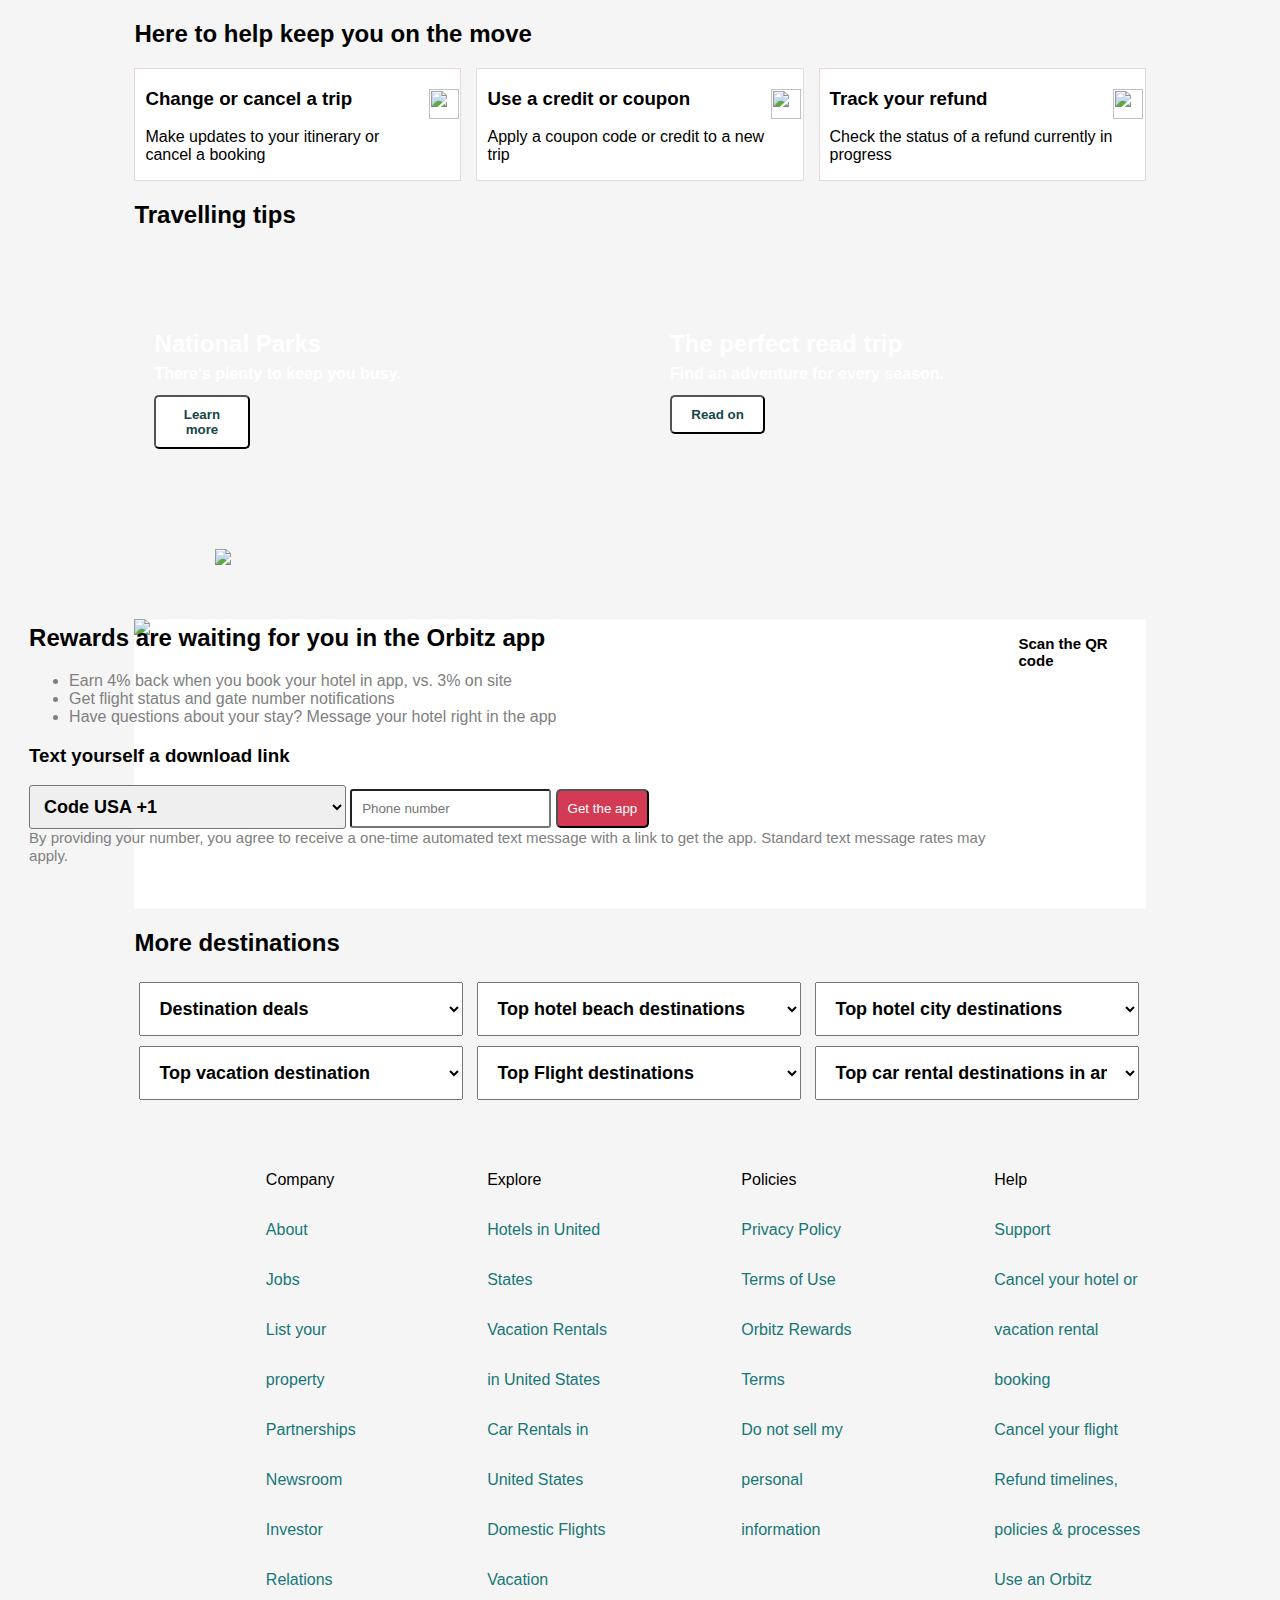
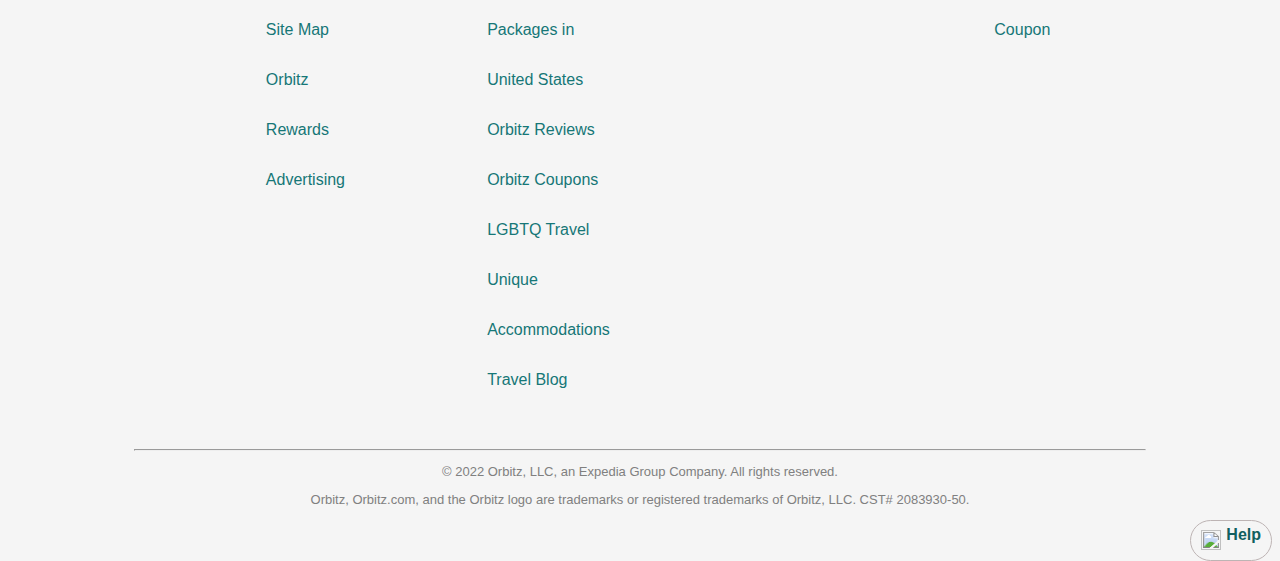
==== article.html @ 4781d6e9 "article and footer" ====
<!DOCTYPE html>
<html lang="en">
  <head>
    <meta charset="UTF-8" />
    <meta http-equiv="X-UA-Compatible" content="IE=edge" />
    <meta name="viewport" content="width=device-width, initial-scale=1.0" />
    <title>Artical</title>

    <style>
      body {
        background-color: whitesmoke;
        font-family: "Segoe UI", Tahoma, Geneva, Verdana, sans-serif;
      }

      #container {
        width: 80%;
        margin: auto;
      }
      #art {
        display: flex;
        gap: 15px;
      }
      .change {
        background-color: white;
        border: 1px solid rgb(230, 217, 217);
        width: 34%;
        cursor: pointer;
        display: flex;
        padding-left: 10px;
      }

      .image {
        height: 30px;
        width: 30px;
        margin-top: 20px;
      }
      .lake {
        width: 50%;
        background-image: url("https://forever.travel-assets.com/flex/flexmanager/images/2021/11/18/ORB_Blog_NationalParks_imgB_1199x399_20211117.jpg");
        height: 250px;
        margin-top: 1%;
        background-size: cover;
      }
      .road {
        width: 50%;
        background-image: url("https://forever.travel-assets.com/flex/flexmanager/images/2021/11/18/ORB_Blog_RoadTrips_imgB_1199x399_20211117.jpg");
        height: 250px;
        margin-top: 1%;
        background-size: cover;
      }

      #image_div {
        display: flex;
        gap: 20px;
        margin-top: -10px;
      }

      .left {
        width: 90%;
        height: 100%;
      }

      .image_front,
      h2 p {
        margin-left: 20px;
        margin-top: 90px;
        font-weight: bold;
        color: white;
        line-height: 10px;
      }

      #btn {
        width: 20%;
        padding: 10px;
        border-radius: 5px;
        background-color: white;
        color: rgb(22, 71, 71);
        font-weight: bold;
        cursor: pointer;
      }

      #reward {
        display: flex;
        margin-top: 50px;
        height: 290px;
        background-color: white;
        /* border: 1px solid gainsboro; */
        
      }

      .text {
        margin-left: -12%;
        margin-top: -15px;
        
      }

      ul > li {
        color: grey;
      }

      .country_code{
        color: black;
        font-size: 15px;
        font-weight: 100;
      }

      #get_app {
        padding: 10px;
        background-color: rgb(211, 59, 85);
        color: white;
        border-radius: 5px;
        cursor: pointer;
        
      }
      .Qr_code > img {
        width: 150px;
        margin-top: 15px;
        margin-left: -10%;
       
      }
      h6 {
        font-weight: bold;
        margin-top: -3px;
        font-size: 15px;
       
      }
      #slct{
        padding: 10px;
        border-radius: 3px;
        font-family: 15px;

      }

      select > option{
        color: rgb(14, 77, 77);
        cursor: pointer;
        font-size: 12px;
        margin:10px ;

        
      }
      select{
        padding: 15px;
        width: 32%;
        font-weight: 600;
        cursor: pointer;
        font-size: 18px;
        
      }
      .more_destination > select{
        margin: 5px;
      }

      .Expedia{
        display: flex;
        font-weight: 500;
        gap: 13%;
        margin-top: 50px;
      }
      
      .company::first-line{
        color: black;
      }
      .company{
        color: rgb(22, 119, 119);
        cursor:pointer;
        line-height: 50px;
      }

     

      .footer{
        color: gray;
        font-size: 13px;
        text-align: center;
      }
      
      #help{
        display: flex;
        float: right;
        border: 0.1px solid rgb(189, 180, 180);
        padding: 10px;
        box-shadow:
       rgb(172, 164, 164) 2px 2px rgb(153, 146, 134);
        border-radius: 30px;
        color: rgb(16, 95, 95);
        font-weight: 600;
        cursor: pointer;
      }
       #help > div{
         margin-top: -5px;
         margin-left: 5px;
       }

      @media only screen and (max-width: 600px) {
        #art {
        display: block;
        white-space:nowrap;
      
      }
       .change {
         width: 100%;
         margin-bottom: 10px;
         line-height: 10px;
       }
       .image {
        height: 20px;
        width: 20px;
        margin-top: 10px;
      }
      .left> p {
        font-size: small;
        color: rgb(82, 76, 76);
      }
      #image_div {
        display: block;
        margin-top: -20%;
      }

      .lake,.road {
        width: 105%;
        height: 400px;
       margin-top: -15%;
       
      }

    .image_front,
      h2 p {
    
        
      }
     #btn {
        width: 100px;
      
      }
      #add{
        display: none;
      }
      #add2{
        background-image: url("https://tpc.googlesyndication.com/simgad/15774825149029875339?");
        width: 85%;
        height: 250px;
        margin: 40px;
       
      }

      #reward {
        display: block;
        width: 100%;
        height: 470px; 
      }
       #reward_sec_img{
        width: 133%;
      }
      .text {
        margin-top: 8px;
        margin-left: 10px;
        font-size: small;
      }
      .text>h3{
        display: none;
      }
      #slct,input{
        display: none;
      }

      #get_app {
        width: 100%;
        font-weight: 600;
      }
      span{
        display: none;
      }

      .Qr_code {
       display: none;
      }

      select{
        display: block;
        width: 100%;
        border: transparent;
        justify-content: space-between;
        padding: 0.75rem 0.75rem;
        
      }

      .more_destination > select{
        margin: 10px;
      }

      .Expedia{
        display:-moz-grid-line;
      }

      
    }

  @media only screen and (min-width: 601px) {
      

  }
     
  @media only screen and (min-width: 768px) {

  }

     
    </style>
  </head>
  <body>
    <div id="container">
      <article>
        <h2>Here to help keep you on the move</h2>
        <div id="art">
          <div class="change">
            <div class="left">
              <h3>Change or cancel a trip</h3>
              <p>Make updates to your itinerary or cancel a booking</p>
            </div>

            <div class="right">
              <img
                class="image"
                src="https://cdn1.iconfinder.com/data/icons/social-messaging-ui-color/254000/51-512.png"
                alt=""
              />
            </div>
          </div>

          <div class="change">
            <div class="left">
              <h3>Use a credit or coupon</h3>
              <p>Apply a coupon code or credit to a new trip</p>
            </div>

            <div class="right">
              <img
                class="image"
                src="https://www.pngitem.com/pimgs/m/107-1070602_dollar-sign-icon-blue-png-for-kids-linked.png"
                alt=""
              />
            </div>
          </div>

          <div class="change">
            <div class="left">
              <h3>Track your refund</h3>
              <p>Check the status of a refund currently in progress</p>
            </div>

            <div class="right">
              <img
                class="image"
                src="https://encrypted-tbn0.gstatic.com/images?q=tbn:ANd9GcQklMU9x3BF0xOnAsAdz2Y8g6GwlCzNqnhDTQ&usqp=CAU"
                alt=""
              />
            </div>
          </div>
        </div>
      </article>

      <h2>Travelling tips</h2>
      <div id="image_div">
        <div class="lake">
          <div class="image_front">
            <h2>National Parks</h2>
            <p>There's plenty to keep you busy.</p>
            <button id="btn">Learn more</button>
          </div>
        </div>

        <div class="road">
          <div class="image_front">
            <h2>The perfect read trip</h2>
            <p>Find an adventure for every season.</p>
            <button id="btn">Read on</button>
          </div>
        </div>
      </div>

      <div id="add2">
        <img id="add"
          src="https://tpc.googlesyndication.com/simgad/8150374658278285205?"
          style="margin-top: 50px; margin-left: 8%; cursor: pointer"
        />
      </div>

      <div id="reward">
        <div id="reward_sec_img">
          <img 
            src="https://a.travel-assets.com/mad-service/footer/marquee/ORB_App_Footer_v1.jpg"
            style="width:75%;"
          />
        </div>

        <div class="text">
          <h2>Rewards are waiting for you in the Orbitz app</h2>
          <ul>
            <li>
              Earn 4% back when you book your hotel in app, vs. 3% on site
            </li>
            <li>Get flight status and gate number notifications</li>
            <li>
              Have questions about your stay? Message your hotel right in the
              app
            </li>
          </ul>

          <h3>Text yourself a download link</h3>
          <div>
            <select id="slct">
              <option class="country_code" >
                Code
                USA +1
              </option>
              <option class="country_code">India +91</option>
              <option class="country_code">Brazile +55</option>
              <option class="country_code">Canada +1</option>
              <option class="country_code">Nepal +977</option>
              <option class="country_code">Turkey +90</option>
            </select>
            <input type="text" placeholder="Phone number" style="padding: 10px; border-radius: 3px"/>
            <button id="get_app">Get the app</button>
          </div>

          <span style="font-size: 15px; color: grey;"
            >By providing your number, you agree to receive a one-time automated
            text message with a link to get the app. Standard text message rates
            may apply.</span
          >
        </div>

        <div class="Qr_code">
          <img
            src="https://a.travel-assets.com/mad-service/qr-code/portfolio_app_landing/qr_app_landing_footer_orbitz.png"
            alt=""
          />
          <h6>Scan the QR code</h6>
        </div>
      </div>

      <h2>More destinations</h2>
      <div class="more_destination">
        <select >
          <option >Destination deals</option>
          <option >Flights Under $200</option>
          <option >Orbitz Coupons</option>
          <option >Travel Deals</option>
          <option > Car Rental Deals</option>
          <option >Hostel Under $100</option>
          <option >All our Destinations</option>
       </select>

        <select >
          <option >Top hotel beach destinations</option>
         <option >Austin hotels</option>
          <option >Honolulu hotels</option>
          <option >Lahaina hotels</option>
          <option >Myrtle Beach hotels</option>
          <option >San Diego hotels</option>
          <option >Verginia Beach hotels</option>
       </select>

        <select >
          <option >Top hotel city destinations</option>
          <option >Austin hotels</option>
          <option >Chicago hotels</option>
          <option >Dallas hotels</option>
          <option > Denver hotels</option>
          <option >Houston hotels</option>
          <option >Phoenix hotels</option>
        </select>
      </div>

      <div class="more_destination">
        <select >
          <option >Top vacation destination</option>
          <option >Caribbean Vacations</option>
          <option >Hawaii Vacations</option>
          <option >Mexico Vacations</option>
          <option > Miami Vacations</option>
          <option > New York Vacations</option>
          <option >Florida Vacations</option>
       </select>

        <select >
          <option >Top Flight destinations</option>
         <option >Flights To Las Vegas</option>
          <option >Flights To New York</option>
          <option >Flights To Los Angeles</option>
          <option >Flights To Chicago</option>
          <option >Flights To San Diego</option>
          <option >Flights To Washington</option>
       </select>

        <select >
          <option >Top car rental destinations in america</option>
          <option >car rental in Atlana</option>
          <option >car rental in Bostan</option>
          <option >car rental in Chicago</option>
          <option >car rental in Dallas</option>
          <option >car rental in Miami</option>
          <option >car rental in Tampa</option>
        </select>
      </div>
      
      <div class="Expedia">
       <div>
        <img src="https://a.travel-assets.com/globalcontrols-service/content/f285fb631b0a976202ef57611c7050e9ef5ca51a/images/EG_Wordmark_blue_RGB.svg"  style="cursor: pointer;" alt="">
       </div>
       
       <div class="company"> 
        <div id="com">Company</div>
        <div>About</div>
        <div>Jobs</div>
        <div>List your property</div>
        <div>Partnerships</div>
        <div>Newsroom</div>
        <div>Investor Relations</div>
        <div>Site Map</div>
        <div>Orbitz Rewards</div>
        <div>Advertising</div>
       </div>
       
       <div class="company">    
         <div id="ex">Explore</div>
         <div>Hotels in United States</div>
         <div>Vacation Rentals in United States</div>
         <div>Car Rentals in United States</div>
         <div>Domestic Flights
        </div>
         <div>Vacation Packages in United States
        </div>
         <div>Orbitz Reviews</div>
         <div>Orbitz Coupons
        </div>
         <div>LGBTQ Travel</div>
         <div>Unique Accommodations</div>
         <div>Travel Blog</div>
      </div>
    
      <div class="company">
        <div id="policy">Policies</div>
        <div>Privacy Policy</div>
        <div>Terms of Use</div>
        <div>Orbitz Rewards Terms
        </div>
        <div>Do not sell my personal information
        </div>
      </div>
       
      <div class="company">
        <div id="hlp">Help</div>
        <div>Support</div>
        <div>Cancel your hotel or vacation rental booking</div>
        <div>Cancel your flight
        </div>
        <div>Refund timelines, policies & processes</div>
        <div>Use an Orbitz Coupon</div>
      </div>
       
    </div>
      <br>
      <br>
      
      <hr>
      <div>
        <p class="footer">© 2022 Orbitz, LLC, an Expedia Group Company. All rights reserved.</p>
        <p class="footer">Orbitz, Orbitz.com, and the Orbitz logo are trademarks or registered trademarks of Orbitz, LLC. CST# 2083930-50.</p>
      </div>

    </div>

    <div id="help">
      <img
          class="image"
          src="https://encrypted-tbn0.gstatic.com/images?q=tbn:ANd9GcQklMU9x3BF0xOnAsAdz2Y8g6GwlCzNqnhDTQ&usqp=CAU"
          alt="" style="margin-top: -1px; height: 20px; width: 20px;"
          />
          <div> Help</div>
         
    </div>
  </body>
</html>
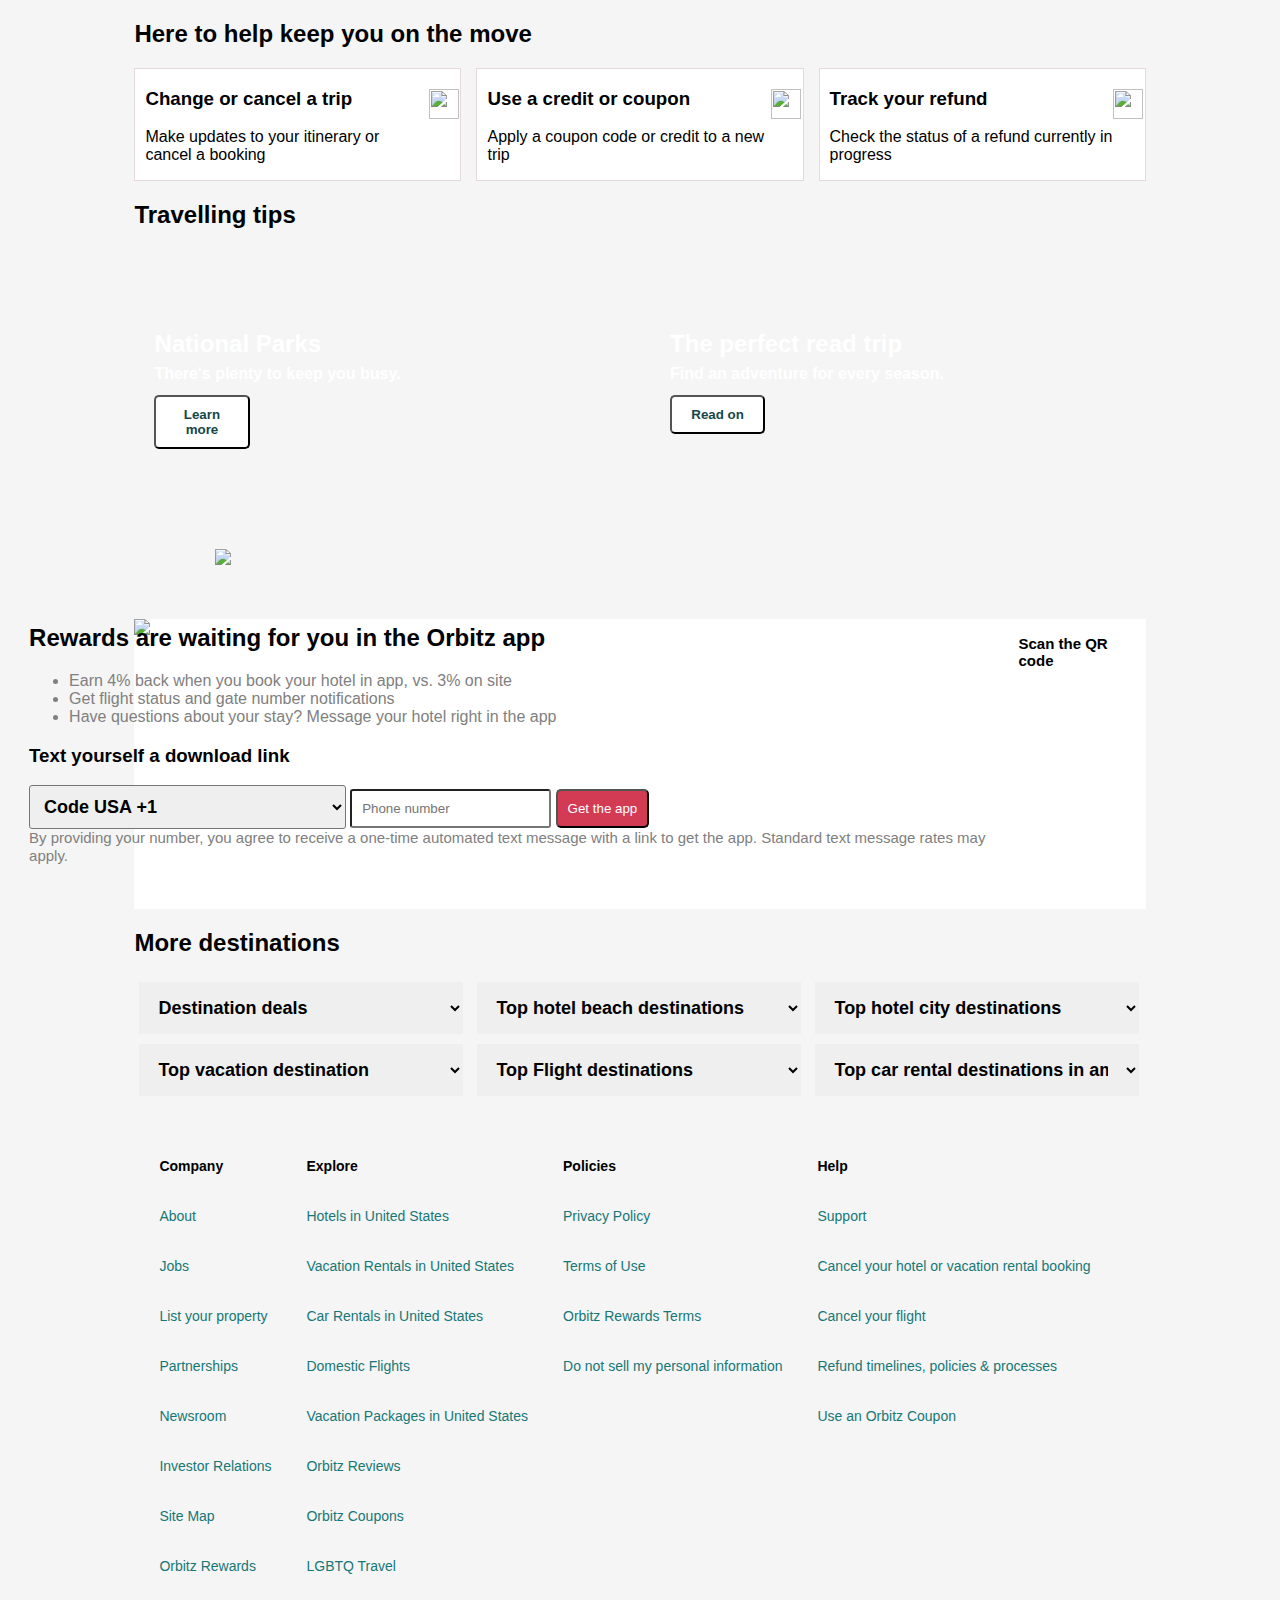
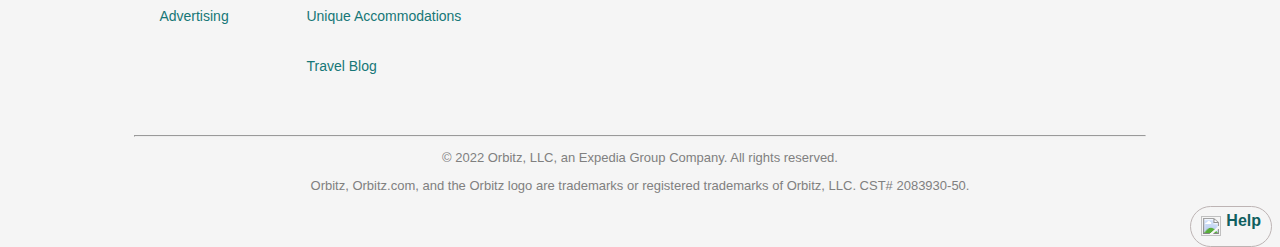
==== commit 5af043dd: "All pages uploaded." ====
--- a/article.html
+++ b/article.html
@@ -5,308 +5,7 @@
     <meta http-equiv="X-UA-Compatible" content="IE=edge" />
     <meta name="viewport" content="width=device-width, initial-scale=1.0" />
     <title>Artical</title>
-
-    <style>
-      body {
-        background-color: whitesmoke;
-        font-family: "Segoe UI", Tahoma, Geneva, Verdana, sans-serif;
-      }
-
-      #container {
-        width: 80%;
-        margin: auto;
-      }
-      #art {
-        display: flex;
-        gap: 15px;
-      }
-      .change {
-        background-color: white;
-        border: 1px solid rgb(230, 217, 217);
-        width: 34%;
-        cursor: pointer;
-        display: flex;
-        padding-left: 10px;
-      }
-
-      .image {
-        height: 30px;
-        width: 30px;
-        margin-top: 20px;
-      }
-      .lake {
-        width: 50%;
-        background-image: url("https://forever.travel-assets.com/flex/flexmanager/images/2021/11/18/ORB_Blog_NationalParks_imgB_1199x399_20211117.jpg");
-        height: 250px;
-        margin-top: 1%;
-        background-size: cover;
-      }
-      .road {
-        width: 50%;
-        background-image: url("https://forever.travel-assets.com/flex/flexmanager/images/2021/11/18/ORB_Blog_RoadTrips_imgB_1199x399_20211117.jpg");
-        height: 250px;
-        margin-top: 1%;
-        background-size: cover;
-      }
-
-      #image_div {
-        display: flex;
-        gap: 20px;
-        margin-top: -10px;
-      }
-
-      .left {
-        width: 90%;
-        height: 100%;
-      }
-
-      .image_front,
-      h2 p {
-        margin-left: 20px;
-        margin-top: 90px;
-        font-weight: bold;
-        color: white;
-        line-height: 10px;
-      }
-
-      #btn {
-        width: 20%;
-        padding: 10px;
-        border-radius: 5px;
-        background-color: white;
-        color: rgb(22, 71, 71);
-        font-weight: bold;
-        cursor: pointer;
-      }
-
-      #reward {
-        display: flex;
-        margin-top: 50px;
-        height: 290px;
-        background-color: white;
-        /* border: 1px solid gainsboro; */
-        
-      }
-
-      .text {
-        margin-left: -12%;
-        margin-top: -15px;
-        
-      }
-
-      ul > li {
-        color: grey;
-      }
-
-      .country_code{
-        color: black;
-        font-size: 15px;
-        font-weight: 100;
-      }
-
-      #get_app {
-        padding: 10px;
-        background-color: rgb(211, 59, 85);
-        color: white;
-        border-radius: 5px;
-        cursor: pointer;
-        
-      }
-      .Qr_code > img {
-        width: 150px;
-        margin-top: 15px;
-        margin-left: -10%;
-       
-      }
-      h6 {
-        font-weight: bold;
-        margin-top: -3px;
-        font-size: 15px;
-       
-      }
-      #slct{
-        padding: 10px;
-        border-radius: 3px;
-        font-family: 15px;
-
-      }
-
-      select > option{
-        color: rgb(14, 77, 77);
-        cursor: pointer;
-        font-size: 12px;
-        margin:10px ;
-
-        
-      }
-      select{
-        padding: 15px;
-        width: 32%;
-        font-weight: 600;
-        cursor: pointer;
-        font-size: 18px;
-        
-      }
-      .more_destination > select{
-        margin: 5px;
-      }
-
-      .Expedia{
-        display: flex;
-        font-weight: 500;
-        gap: 13%;
-        margin-top: 50px;
-      }
-      
-      .company::first-line{
-        color: black;
-      }
-      .company{
-        color: rgb(22, 119, 119);
-        cursor:pointer;
-        line-height: 50px;
-      }
-
-     
-
-      .footer{
-        color: gray;
-        font-size: 13px;
-        text-align: center;
-      }
-      
-      #help{
-        display: flex;
-        float: right;
-        border: 0.1px solid rgb(189, 180, 180);
-        padding: 10px;
-        box-shadow:
-       rgb(172, 164, 164) 2px 2px rgb(153, 146, 134);
-        border-radius: 30px;
-        color: rgb(16, 95, 95);
-        font-weight: 600;
-        cursor: pointer;
-      }
-       #help > div{
-         margin-top: -5px;
-         margin-left: 5px;
-       }
-
-      @media only screen and (max-width: 600px) {
-        #art {
-        display: block;
-        white-space:nowrap;
-      
-      }
-       .change {
-         width: 100%;
-         margin-bottom: 10px;
-         line-height: 10px;
-       }
-       .image {
-        height: 20px;
-        width: 20px;
-        margin-top: 10px;
-      }
-      .left> p {
-        font-size: small;
-        color: rgb(82, 76, 76);
-      }
-      #image_div {
-        display: block;
-        margin-top: -20%;
-      }
-
-      .lake,.road {
-        width: 105%;
-        height: 400px;
-       margin-top: -15%;
-       
-      }
-
-    .image_front,
-      h2 p {
-    
-        
-      }
-     #btn {
-        width: 100px;
-      
-      }
-      #add{
-        display: none;
-      }
-      #add2{
-        background-image: url("https://tpc.googlesyndication.com/simgad/15774825149029875339?");
-        width: 85%;
-        height: 250px;
-        margin: 40px;
-       
-      }
-
-      #reward {
-        display: block;
-        width: 100%;
-        height: 470px; 
-      }
-       #reward_sec_img{
-        width: 133%;
-      }
-      .text {
-        margin-top: 8px;
-        margin-left: 10px;
-        font-size: small;
-      }
-      .text>h3{
-        display: none;
-      }
-      #slct,input{
-        display: none;
-      }
-
-      #get_app {
-        width: 100%;
-        font-weight: 600;
-      }
-      span{
-        display: none;
-      }
-
-      .Qr_code {
-       display: none;
-      }
-
-      select{
-        display: block;
-        width: 100%;
-        border: transparent;
-        justify-content: space-between;
-        padding: 0.75rem 0.75rem;
-        
-      }
-
-      .more_destination > select{
-        margin: 10px;
-      }
-
-      .Expedia{
-        display:-moz-grid-line;
-      }
-
-      
-    }
-
-  @media only screen and (min-width: 601px) {
-      
-
-  }
-     
-  @media only screen and (min-width: 768px) {
-
-  }
-
-     
-    </style>
+    <link rel="stylesheet" href="./styles/article.css">
   </head>
   <body>
     <div id="container">
@@ -505,11 +204,13 @@
         </select>
       </div>
       
-      <div class="Expedia">
-       <div>
+      <div id="footerSection_div">
+       <div class="expediaImg">
         <img src="https://a.travel-assets.com/globalcontrols-service/content/f285fb631b0a976202ef57611c7050e9ef5ca51a/images/EG_Wordmark_blue_RGB.svg"  style="cursor: pointer;" alt="">
        </div>
        
+       <div class="Expedia">
+
        <div class="company"> 
         <div id="com">Company</div>
         <div>About</div>
@@ -559,7 +260,7 @@
         <div>Refund timelines, policies & processes</div>
         <div>Use an Orbitz Coupon</div>
       </div>
-       
+    </div>
     </div>
       <br>
       <br>
@@ -578,8 +279,7 @@
           src="https://encrypted-tbn0.gstatic.com/images?q=tbn:ANd9GcQklMU9x3BF0xOnAsAdz2Y8g6GwlCzNqnhDTQ&usqp=CAU"
           alt="" style="margin-top: -1px; height: 20px; width: 20px;"
           />
-          <div> Help</div>
-         
+          <div> Help</div>    
     </div>
   </body>
 </html>
--- a/styles/article.css
+++ b/styles/article.css
@@ -0,0 +1,446 @@
+body {
+    background-color: whitesmoke;
+    font-family: "Segoe UI", Tahoma, Geneva, Verdana, sans-serif;
+  }
+
+  #container {
+    width: 80%;
+    margin: auto;
+  }
+  #art {
+    display: flex;
+    gap: 15px;
+  }
+  .change {
+    background-color: white;
+    border: 1px solid rgb(230, 217, 217);
+    width: 34%;
+    cursor: pointer;
+    display: flex;
+    padding-left: 10px;
+  }
+
+  .image {
+    height: 30px;
+    width: 30px;
+    margin-top: 20px;
+  }
+  .lake {
+    width: 50%;
+    background-image: url("https://forever.travel-assets.com/flex/flexmanager/images/2021/11/18/ORB_Blog_NationalParks_imgB_1199x399_20211117.jpg");
+    height: 250px;
+    margin-top: 1%;
+    background-size: cover;
+  }
+  .road {
+    width: 50%;
+    background-image: url("https://forever.travel-assets.com/flex/flexmanager/images/2021/11/18/ORB_Blog_RoadTrips_imgB_1199x399_20211117.jpg");
+    height: 250px;
+    margin-top: 1%;
+    background-size: cover;
+  }
+
+  #image_div {
+    display: flex;
+    gap: 20px;
+    margin-top: -10px;
+  }
+
+  .left {
+    width: 90%;
+    height: 100%;
+  }
+
+  .image_front,
+  h2 p {
+    margin-left: 20px;
+    margin-top: 90px;
+    font-weight: bold;
+    color: white;
+    line-height: 10px;
+  }
+
+  #btn {
+    width: 20%;
+    padding: 10px;
+    border-radius: 5px;
+    background-color: white;
+    color: rgb(22, 71, 71);
+    font-weight: bold;
+    cursor: pointer;
+  }
+
+  #reward {
+    display: flex;
+    margin-top: 50px;
+    height: 290px;
+    background-color: white;
+    
+  }
+
+  .text {
+    margin-left: -12%;
+    margin-top: -15px;
+  }
+
+  ul > li {
+    color: grey;
+  }
+
+  .country_code{
+    color: black;
+    font-size: 15px;
+    font-weight: 100;
+  }
+
+  #get_app {
+    padding: 10px;
+    background-color: rgb(211, 59, 85);
+    color: white;
+    border-radius: 5px;
+    cursor: pointer;
+    
+  }
+  .Qr_code > img {
+    width: 150px;
+    margin-top: 15px;
+    margin-left: -10%;
+   
+  }
+  h6 {
+    font-weight: bold;
+    margin-top: -3px;
+    font-size: 15px;
+   
+  }
+  #slct{
+    padding: 10px;
+    border-radius: 3px;
+    font-family: 15px;
+
+  }
+
+  select > option{
+    color: rgb(14, 77, 77);
+    cursor: pointer;
+    font-size: 12px;
+    margin:10px ;
+  }
+
+  select{
+    padding: 15px;
+    width: 32%;
+    font-weight: 600;
+    cursor: pointer;
+    font-size: 18px;
+  }
+
+  .more_destination > select{
+    margin: 5px;
+    border:transparent;
+
+  }
+
+  #footerSection_div{
+    display: flex;
+   
+    margin-top: 4%;
+    gap: 0px;
+    /* border: 1px solid red; */
+  }
+  .expediaImg{
+    margin-top: 1%;
+
+  }
+
+  .Expedia{
+    display: flex;
+    gap: 10px;
+    /* margin-top: 0px; */
+  }
+  
+  .company::first-line{
+    color: black;
+    font-weight: 700;
+  }
+
+  .company{
+    color: rgb(22, 119, 119);
+    cursor:pointer;
+    line-height: 50px;
+    margin-left: 25px;
+    /* margin-top: -15px; */
+    font-size: 14px;
+    
+  }
+
+  .footer{
+    color: gray;
+    font-size: 13px;
+    text-align: center;
+  }
+  
+  #help{
+    display: flex;
+    float: right;
+    border: 0.1px solid rgb(189, 180, 180);
+    padding: 10px;
+    box-shadow:
+   rgb(172, 164, 164) 2px 2px rgb(153, 146, 134);
+    border-radius: 30px;
+    color: rgb(16, 95, 95);
+    font-weight: 600;
+    cursor: pointer;
+   
+  
+  }
+   #help > div{
+     margin-top: -5px;
+     margin-left: 5px;
+   }
+
+@media only screen and (max-width: 600px) {
+    #container {
+    width: 95%;
+    
+  }
+    #art {
+    display: block;
+    white-space:nowrap;
+  
+  }
+   
+  .change {
+     width: 100%;
+     margin-bottom: 10px;
+     line-height: 10px;
+  }
+
+  .image {
+    height: 20px;
+    width: 20px;
+    margin-top: 10px;
+  }
+
+  .left> p {
+    font-size: small;
+    color: rgb(82, 76, 76);
+  }
+
+  #image_div {
+    display: block;
+    margin-top: -10%;
+  }
+
+  .lake,.road {
+    width: 105%;
+    height: 400px;
+   margin-top: -15%;
+  }
+
+ #btn {
+    width: 100px;
+  }
+
+  #add{
+    display: none;
+  }
+
+  #add2{
+    background-image: url("https://tpc.googlesyndication.com/simgad/15774825149029875339?");
+    width: 85%;
+    height: 250px;
+    margin: 40px;
+   }
+
+  #reward {
+    display: block;
+    width: 100%;
+    height: 470px; 
+  }
+   #reward_sec_img{
+    width: 133%;
+  }
+  .text {
+    margin-top: 8px;
+    margin-left: 10px;
+    font-size: small;
+  }
+  .text>h3{
+    display: none;
+  }
+  #slct,input{
+    display: none;
+  }
+
+  #get_app {
+    width: 100%;
+    font-weight: 600;
+  }
+  span{
+    display: none;
+  }
+
+  .Qr_code {
+   display: none;
+  }
+
+  select{
+    display: block;
+    width: 100%;
+    border: transparent;
+    justify-content: space-between;
+    padding: 0.75rem 0.75rem;
+  }
+
+  .more_destination > select{
+    margin: 10px;
+  }
+  #footerSection_div{
+    display: block;
+    margin-top: 4%;
+    gap: 0px;
+    /* border: 1px solid red; */
+  }
+  .expediaImg{
+    margin-top: 1%;
+
+  }
+
+  .Expedia{
+    display: grid;
+    grid-template-columns: repeat(2,1fr);
+  }
+  
+  
+
+  .company{
+    line-height: 25px;
+    margin-top: 10px;
+  }
+   
+  .image_front>
+   h2 {
+    padding-top: 190px;
+  }
+}
+
+
+@media only screen and (min-width: 601px) and (max-width: 768px) {
+#container {
+    width: 95%;
+    
+  }
+  .change {
+     width: 100%;
+     margin-bottom: 5px;
+     line-height: 18px;
+   }
+   .image {
+    height: 15px;
+    width: 15px;
+    margin-top: 15px;
+  }
+  .left> p {
+    font-size: small;
+    color: rgb(82, 76, 76);
+  }
+
+  #image_div {
+    display: block;
+    margin-top: -10%;
+  }
+
+  .lake,.road {
+    width: 100%;
+    height: 300px;
+   margin-top: -8%;
+   
+  }
+  #add{
+    display: none;
+  }
+
+  #add2{
+    background-image: url("https://tpc.googlesyndication.com/simgad/6810560861527654904?");
+    width: 75%;
+    height: 65px;
+    margin: 40px;
+  }
+
+
+  #reward {
+    width: 100%;
+    border: 1px solid rgb(223, 210, 210);
+  }
+   #reward_sec_img > img{
+    width: 100%;
+    height:290px;
+  }
+  .text {
+    margin-top: 6px;
+  }
+
+  ul > li {
+    font-size: 14px;
+  }
+  .text>h3{
+    display: none;
+  }
+  #slct,input{
+    display: none;
+  }
+  #get_app {
+    border: transparent;
+    padding: 15px;
+  }
+
+  span{
+    display: none;
+  }
+
+  .Qr_code {
+   display: none;
+  }
+  
+  select{
+    display: block;
+    width: 100%;
+    border: transparent;
+    justify-content: space-between;
+    padding: 0.75rem 0.75rem;
+    
+  }
+
+  .more_destination > select{
+    margin: 10px;
+  }
+  #footerSection_div{
+    display: block;
+    margin-top: 4%;
+    gap: 0px;
+  }
+  .expediaImg{
+    margin-top: 1%;
+
+  }
+  .company{
+    line-height: 30px;
+    margin-top: 20px;
+
+  }
+
+  .Expedia{
+    display: grid;
+    grid-template-columns: repeat(2,1fr);
+  }
+  
+
+
+
+  .image_front>
+   h2 {
+    padding-top: 90px;
+  }
+}
+ 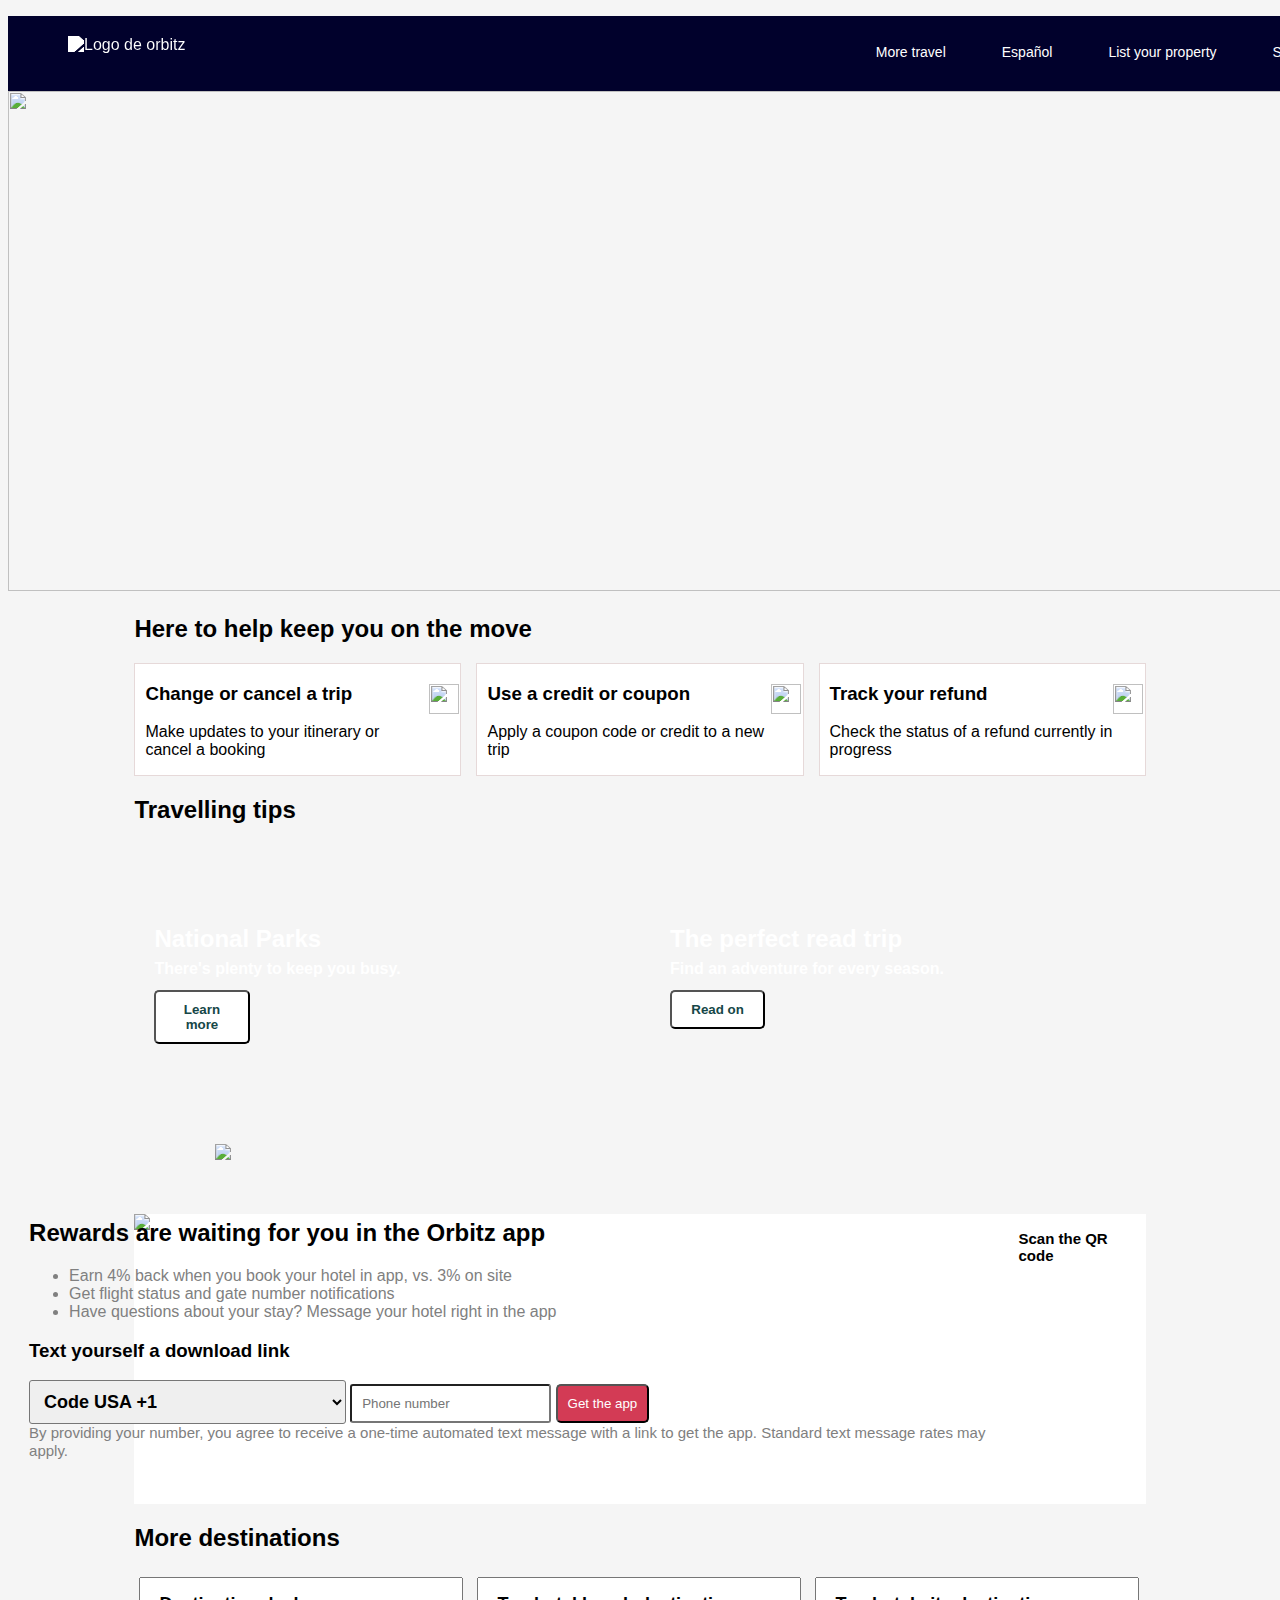
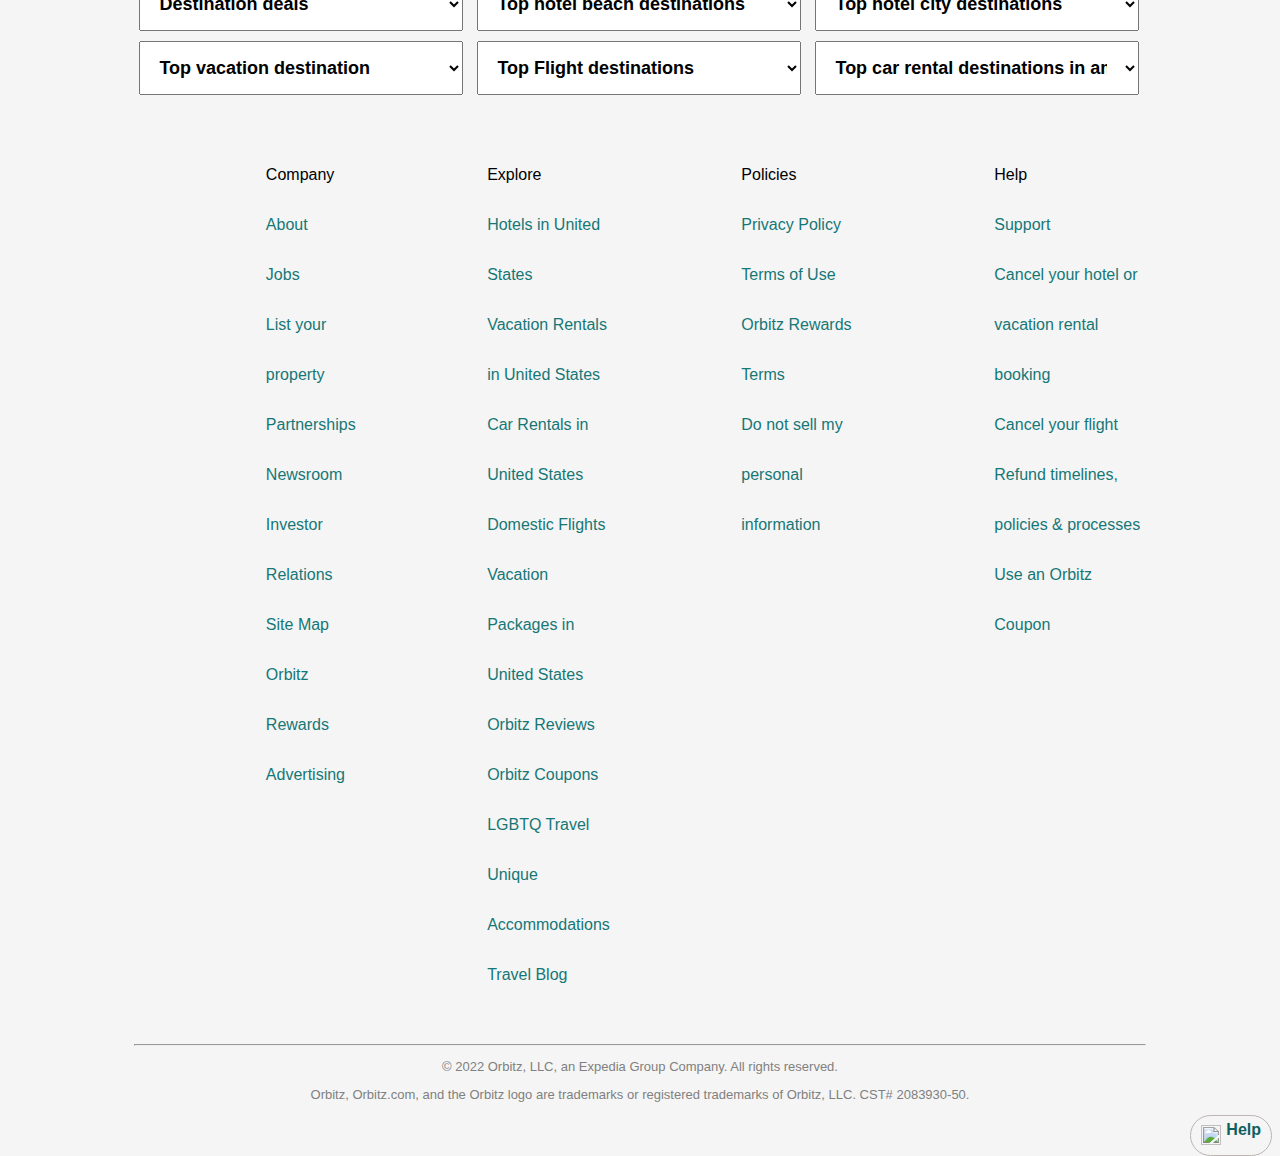
==== commit 8d3bb8a5: "Add files via upload" ====
--- a/article.html
+++ b/article.html
@@ -5,9 +5,362 @@
     <meta http-equiv="X-UA-Compatible" content="IE=edge" />
     <meta name="viewport" content="width=device-width, initial-scale=1.0" />
     <title>Artical</title>
-    <link rel="stylesheet" href="./styles/article.css">
+
+    <style>
+      body {
+        background-color: whitesmoke;
+        font-family: "Segoe UI", Tahoma, Geneva, Verdana, sans-serif;
+      }
+
+      #container {
+        width: 80%;
+        margin: auto;
+      }
+      #art {
+        display: flex;
+        gap: 15px;
+      }
+      .change {
+        background-color: white;
+        border: 1px solid rgb(230, 217, 217);
+        width: 34%;
+        cursor: pointer;
+        display: flex;
+        padding-left: 10px;
+      }
+
+      .image {
+        height: 30px;
+        width: 30px;
+        margin-top: 20px;
+      }
+      .lake {
+        width: 50%;
+        background-image: url("https://forever.travel-assets.com/flex/flexmanager/images/2021/11/18/ORB_Blog_NationalParks_imgB_1199x399_20211117.jpg");
+        height: 250px;
+        margin-top: 1%;
+        background-size: cover;
+      }
+      .road {
+        width: 50%;
+        background-image: url("https://forever.travel-assets.com/flex/flexmanager/images/2021/11/18/ORB_Blog_RoadTrips_imgB_1199x399_20211117.jpg");
+        height: 250px;
+        margin-top: 1%;
+        background-size: cover;
+      }
+
+      #image_div {
+        display: flex;
+        gap: 20px;
+        margin-top: -10px;
+      }
+
+      .left {
+        width: 90%;
+        height: 100%;
+      }
+
+      .image_front,
+      h2 p {
+        margin-left: 20px;
+        margin-top: 90px;
+        font-weight: bold;
+        color: white;
+        line-height: 10px;
+      }
+
+      #btn {
+        width: 20%;
+        padding: 10px;
+        border-radius: 5px;
+        background-color: white;
+        color: rgb(22, 71, 71);
+        font-weight: bold;
+        cursor: pointer;
+      }
+
+      #reward {
+        display: flex;
+        margin-top: 50px;
+        height: 290px;
+        background-color: white;
+        /* border: 1px solid gainsboro; */
+        
+      }
+
+      .text {
+        margin-left: -12%;
+        margin-top: -15px;
+        
+      }
+
+      ul > li {
+        color: grey;
+      }
+
+      .country_code{
+        color: black;
+        font-size: 15px;
+        font-weight: 100;
+      }
+
+      #get_app {
+        padding: 10px;
+        background-color: rgb(211, 59, 85);
+        color: white;
+        border-radius: 5px;
+        cursor: pointer;
+        
+      }
+      .Qr_code > img {
+        width: 150px;
+        margin-top: 15px;
+        margin-left: -10%;
+       
+      }
+      h6 {
+        font-weight: bold;
+        margin-top: -3px;
+        font-size: 15px;
+       
+      }
+      #slct{
+        padding: 10px;
+        border-radius: 3px;
+        font-family: 15px;
+
+      }
+
+      select > option{
+        color: rgb(14, 77, 77);
+        cursor: pointer;
+        font-size: 12px;
+        margin:10px ;
+
+        
+      }
+      select{
+        padding: 15px;
+        width: 32%;
+        font-weight: 600;
+        cursor: pointer;
+        font-size: 18px;
+        
+      }
+      .more_destination > select{
+        margin: 5px;
+      }
+
+      .Expedia{
+        display: flex;
+        font-weight: 500;
+        gap: 13%;
+        margin-top: 50px;
+      }
+      
+      .company::first-line{
+        color: black;
+      }
+      .company{
+        color: rgb(22, 119, 119);
+        cursor:pointer;
+        line-height: 50px;
+      }
+
+     
+
+      .footer{
+        color: gray;
+        font-size: 13px;
+        text-align: center;
+      }
+      
+      #help{
+        display: flex;
+        float: right;
+        border: 0.1px solid rgb(189, 180, 180);
+        padding: 10px;
+        box-shadow:
+       rgb(172, 164, 164) 2px 2px rgb(153, 146, 134);
+        border-radius: 30px;
+        color: rgb(16, 95, 95);
+        font-weight: 600;
+        cursor: pointer;
+      }
+       #help > div{
+         margin-top: -5px;
+         margin-left: 5px;
+       }
+
+      @media only screen and (max-width: 600px) {
+        #art {
+        display: block;
+        white-space:nowrap;
+      
+      }
+       .change {
+         width: 100%;
+         margin-bottom: 10px;
+         line-height: 10px;
+       }
+       .image {
+        height: 20px;
+        width: 20px;
+        margin-top: 10px;
+      }
+      .left> p {
+        font-size: small;
+        color: rgb(82, 76, 76);
+      }
+      #image_div {
+        display: block;
+        margin-top: -20%;
+      }
+
+      .lake,.road {
+        width: 105%;
+        height: 400px;
+       margin-top: -15%;
+       
+      }
+
+    
+     #btn {
+        width: 100px;
+      
+      }
+      #add{
+        display: none;
+      }
+      #add2{
+        background-image: url("https://tpc.googlesyndication.com/simgad/15774825149029875339?");
+        width: 85%;
+        height: 250px;
+        margin: 40px;
+       
+      }
+
+      #reward {
+        display: block;
+        width: 100%;
+        height: 470px; 
+      }
+       #reward_sec_img{
+        width: 133%;
+      }
+      .text {
+        margin-top: 8px;
+        margin-left: 10px;
+        font-size: small;
+      }
+      .text>h3{
+        display: none;
+      }
+      #slct,input{
+        display: none;
+      }
+
+      #get_app {
+        width: 100%;
+        font-weight: 600;
+      }
+      span{
+        display: none;
+      }
+
+      .Qr_code {
+       display: none;
+      }
+
+      select{
+        display: block;
+        width: 100%;
+        border: transparent;
+        justify-content: space-between;
+        padding: 0.75rem 0.75rem;
+        
+      }
+
+      .more_destination > select{
+        margin: 10px;
+      }
+
+      .Expedia{
+        display:-moz-grid-line;
+      }
+
+      
+    }
+
+  @media only screen and (min-width: 601px) {
+      
+
+  }
+     
+  @media only screen and (min-width: 768px) {
+
+  }
+
+  img.large-logo{
+            height:2rem;
+            max-width: 40vw;
+           margin: 20px;
+           filter:  brightness(0) invert(1);
+        }
+        .navbar{
+            background-color: rgb(1, 1, 44);
+            height: 75px;
+            width: 1527px;
+        }
+        .navbar li{
+            float: right;
+            list-style: none;
+            margin: 28px;
+           
+            color: #fff;
+            font-size: 0.875rem;
+            font-weight: 500;
+            font-family: -apple-system,BlinkMacSystemFont, "Segoe UI", Roboto, "Helvetica Neue", Arial, sans-serif;
+        }
+        .navbar li a{
+            text-decoration: none;
+            /* padding: 4px; */
+            color: white;
+        }
+        .heading{
+            background-image: url("https://forever.travel-assets.com/flex/flexmanager/images/2021/11/01/ORB_Storefront_6_imgB_1400x600_20211028.jpg?impolicy=fcrop&w=900&h=506&q=mediumHigh");
+            width: 1527px;
+            height: 500px;
+        }
+        
+
+     
+    </style>
   </head>
   <body>
+
+    <header>
+        <nav class="navbar">
+            <ul>
+                 <li><a href="">Sign in</a></li>
+                 <li><a href="">Trips</a></li>
+                 <li><a href="">Support</a></li>
+                 <li><a href="">List your property</a></li>
+                 <li><a href="">Español</a></li>
+                 <li><a href="">More travel</a></li>
+                
+               <img src="https://upload.wikimedia.org/wikipedia/en/thumb/8/8f/Orbitz_logo.svg/2560px-Orbitz_logo.svg.png" alt="Logo de orbitz" class="large-logo">
+ 
+               
+                
+            </ul>
+         </nav>
+            
+        
+        <img src="https://forever.travel-assets.com/flex/flexmanager/images/2021/11/01/ORB_Storefront_6_imgB_1400x600_20211028.jpg?impolicy=fcrop&w=900&h=506&q=mediumHigh" alt="" class="heading">
+        
+    </header>
+     
     <div id="container">
       <article>
         <h2>Here to help keep you on the move</h2>
@@ -204,13 +557,11 @@
         </select>
       </div>
       
-      <div id="footerSection_div">
-       <div class="expediaImg">
+      <div class="Expedia">
+       <div>
         <img src="https://a.travel-assets.com/globalcontrols-service/content/f285fb631b0a976202ef57611c7050e9ef5ca51a/images/EG_Wordmark_blue_RGB.svg"  style="cursor: pointer;" alt="">
        </div>
        
-       <div class="Expedia">
-
        <div class="company"> 
         <div id="com">Company</div>
         <div>About</div>
@@ -260,7 +611,7 @@
         <div>Refund timelines, policies & processes</div>
         <div>Use an Orbitz Coupon</div>
       </div>
-    </div>
+       
     </div>
       <br>
       <br>
@@ -279,7 +630,8 @@
           src="https://encrypted-tbn0.gstatic.com/images?q=tbn:ANd9GcQklMU9x3BF0xOnAsAdz2Y8g6GwlCzNqnhDTQ&usqp=CAU"
           alt="" style="margin-top: -1px; height: 20px; width: 20px;"
           />
-          <div> Help</div>    
+          <div> Help</div>
+         
     </div>
   </body>
-</html>
+</html>